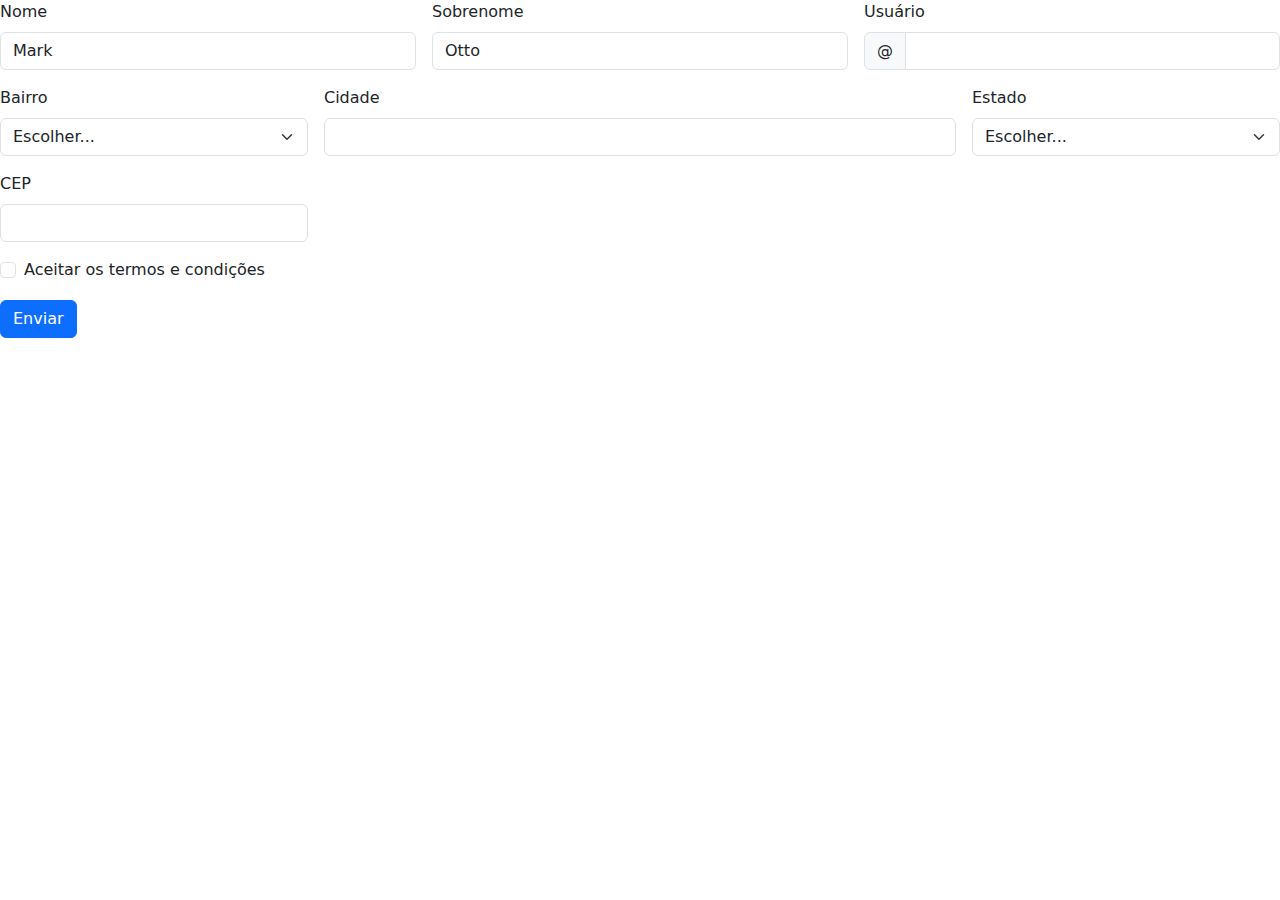
==== aula_06/index.html @ 10f0a326 "aula_06" ====
<!DOCTYPE html>
<html lang="pt">
<head>
    <meta charset="UTF-8">
    <meta name="viewport" content="width=device-width, initial-scale=1.0">
    <title>Formulário</title>
    <link href="https://cdn.jsdelivr.net/npm/bootstrap@5.3.3/dist/css/bootstrap.min.css" 
rel="stylesheet" integrity="sha384-QWTKZyjpPEjISv5WaRU9OFeRpok6YctnYmDr5pNlyT2bRjXh0JMhjY6hW+ALEwIH" 
crossorigin="anonymous">
    <link rel="stylesheet" href="style.css">
</head>

<body>

    <!-- <div class="container">
        <form class="form">
            <h2>Cadastro</h2>
            <label for="nome">Nome</label>
            <input type="text" id= "nome" placeholder="Digite seu nome">

            <label for="email">E-mail</label>
            <input type="text" id="email" placeholder="exemplo@exemplo.com">

            <label for="senha">Senha</label>
            <input type="text" id="senha" placeholder="********">

            <button>Enviar</button>

        </form>
    </div> -->

    <form class="row g-3 needs-validation" novalidate>
        <div class="col-md-4">
          <label for="validationCustom01" class="form-label">Nome</label>
          <input type="text" class="form-control" id="validationCustom01" value="Mark" required>
          <div class="valid-feedback">
            Looks good!
          </div>
        </div>
        <div class="col-md-4">
          <label for="validationCustom02" class="form-label">Sobrenome</label>
          <input type="text" class="form-control" id="validationCustom02" value="Otto" required>
          <div class="valid-feedback">
            Looks good!
          </div>
        </div>
        <div class="col-md-4">
          <label for="validationCustomUsername" class="form-label">Usuário</label>
          <div class="input-group has-validation">
            <span class="input-group-text" id="inputGroupPrepend">@</span>
            <input type="text" class="form-control" id="validationCustomUsername" aria-describedby="inputGroupPrepend" required>
            <div class="invalid-feedback">
              Please choose a username.
            </div>
          </div>
        </div>
        <div class="col-md-3">
          <label for="validationCustom04" class="form-label">Bairro </label>
          <select class="form-select" id="validationCustom04" required>
            <option selected disabled value="">Escolher...</option>
            <option>Curicica</option>
            <option>Camorim</option>
          </select>
        
          </div>
        <div class="col-md-6">
          <label for="validationCustom03" class="form-label">Cidade</label>
          <input type="text" class="form-control" id="validationCustom03" required>
          <div class="invalid-feedback">
            Please provide a valid city.
          </div>
        </div>
        <div class="col-md-3">
          <label for="validationCustom04" class="form-label">Estado</label>
          <select class="form-select" id="validationCustom04" required>
            <option selected disabled value="">Escolher...</option>
            <option>Rio de Janeiro</option>
            <option>São Paulo</option>
          </select>
          <div class="invalid-feedback">
            Please select a valid state.
          </div>
        </div>
        <div class="col-md-3">
          <label for="validationCustom05" class="form-label">CEP</label>
          <input type="text" class="form-control" id="validationCustom05" required>
          <div class="invalid-feedback">
            Please provide a valid zip.
          </div>
        </div>
        <div class="col-12">
          <div class="form-check">
            <input class="form-check-input" type="checkbox" value="" id="invalidCheck" required>
            <label class="form-check-label" for="invalidCheck">
              Aceitar os termos e condições
            </label>
            <div class="invalid-feedback">
              You must agree before submitting.
            </div>
          </div>
        </div>
        <div class="col-12">
          <button class="btn btn-primary" type="submit">Enviar</button>
        </div>
      </form>


      <script src="https://cdn.jsdelivr.net/npm/bootstrap@5.3.3/dist/js/bootstrap.bundle.min.js" 
      integrity="sha384-YvpcrYf0tY3lHB60NNkmXc5s9fDVZLESaAA55NDzOxhy9GkcIdslK1eN7N6jIeHz" 
      crossorigin="anonymous"></script>
</body>
</html>
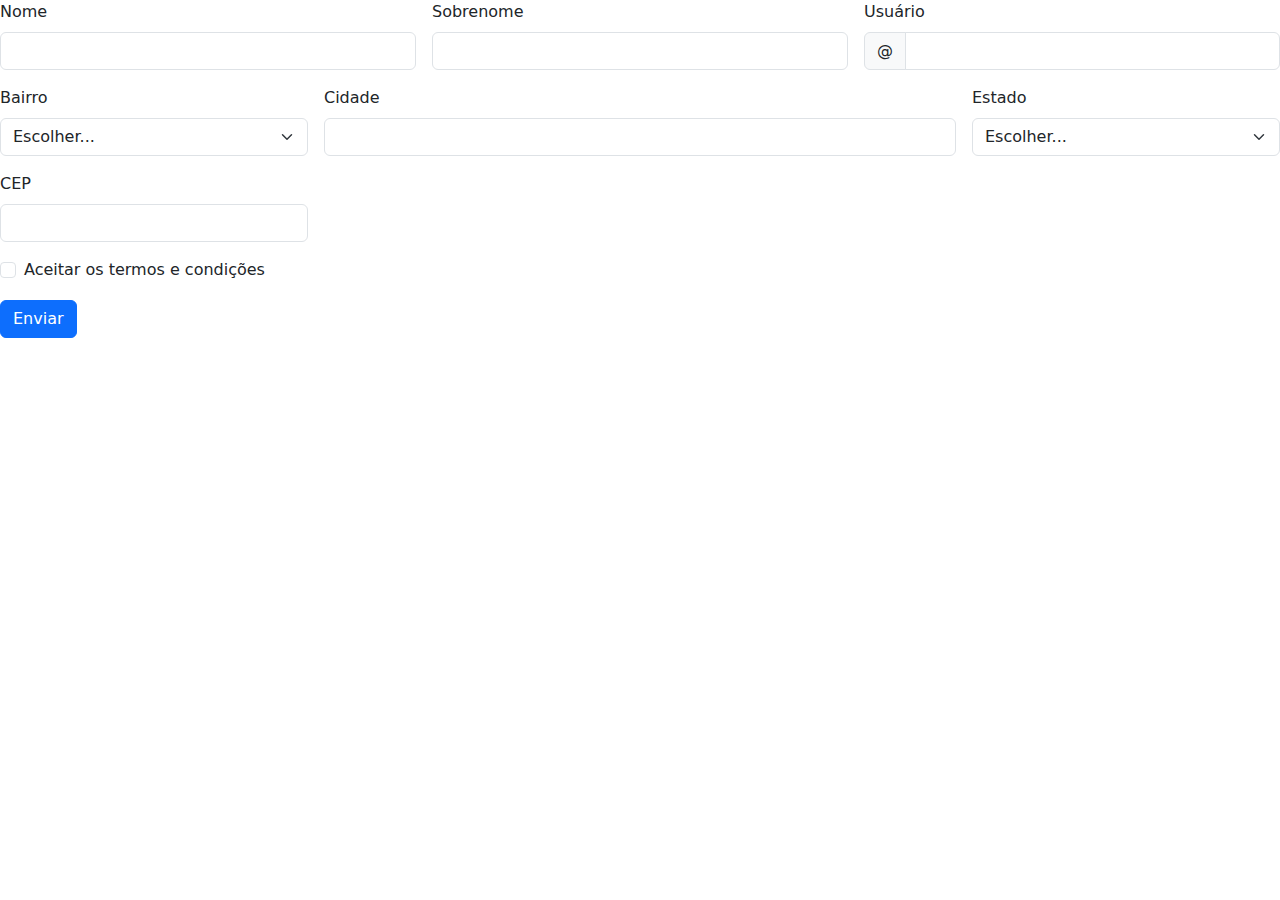
==== commit b678bf58: "AULA_07" ====
--- a/aula_06/index.html
+++ b/aula_06/index.html
@@ -32,14 +32,14 @@
     <form class="row g-3 needs-validation" novalidate>
         <div class="col-md-4">
           <label for="validationCustom01" class="form-label">Nome</label>
-          <input type="text" class="form-control" id="validationCustom01" value="Mark" required>
+          <input type="text" class="form-control" id="validationCustom01" value="" required>
           <div class="valid-feedback">
             Looks good!
           </div>
         </div>
         <div class="col-md-4">
           <label for="validationCustom02" class="form-label">Sobrenome</label>
-          <input type="text" class="form-control" id="validationCustom02" value="Otto" required>
+          <input type="text" class="form-control" id="validationCustom02" value="" required>
           <div class="valid-feedback">
             Looks good!
           </div>
